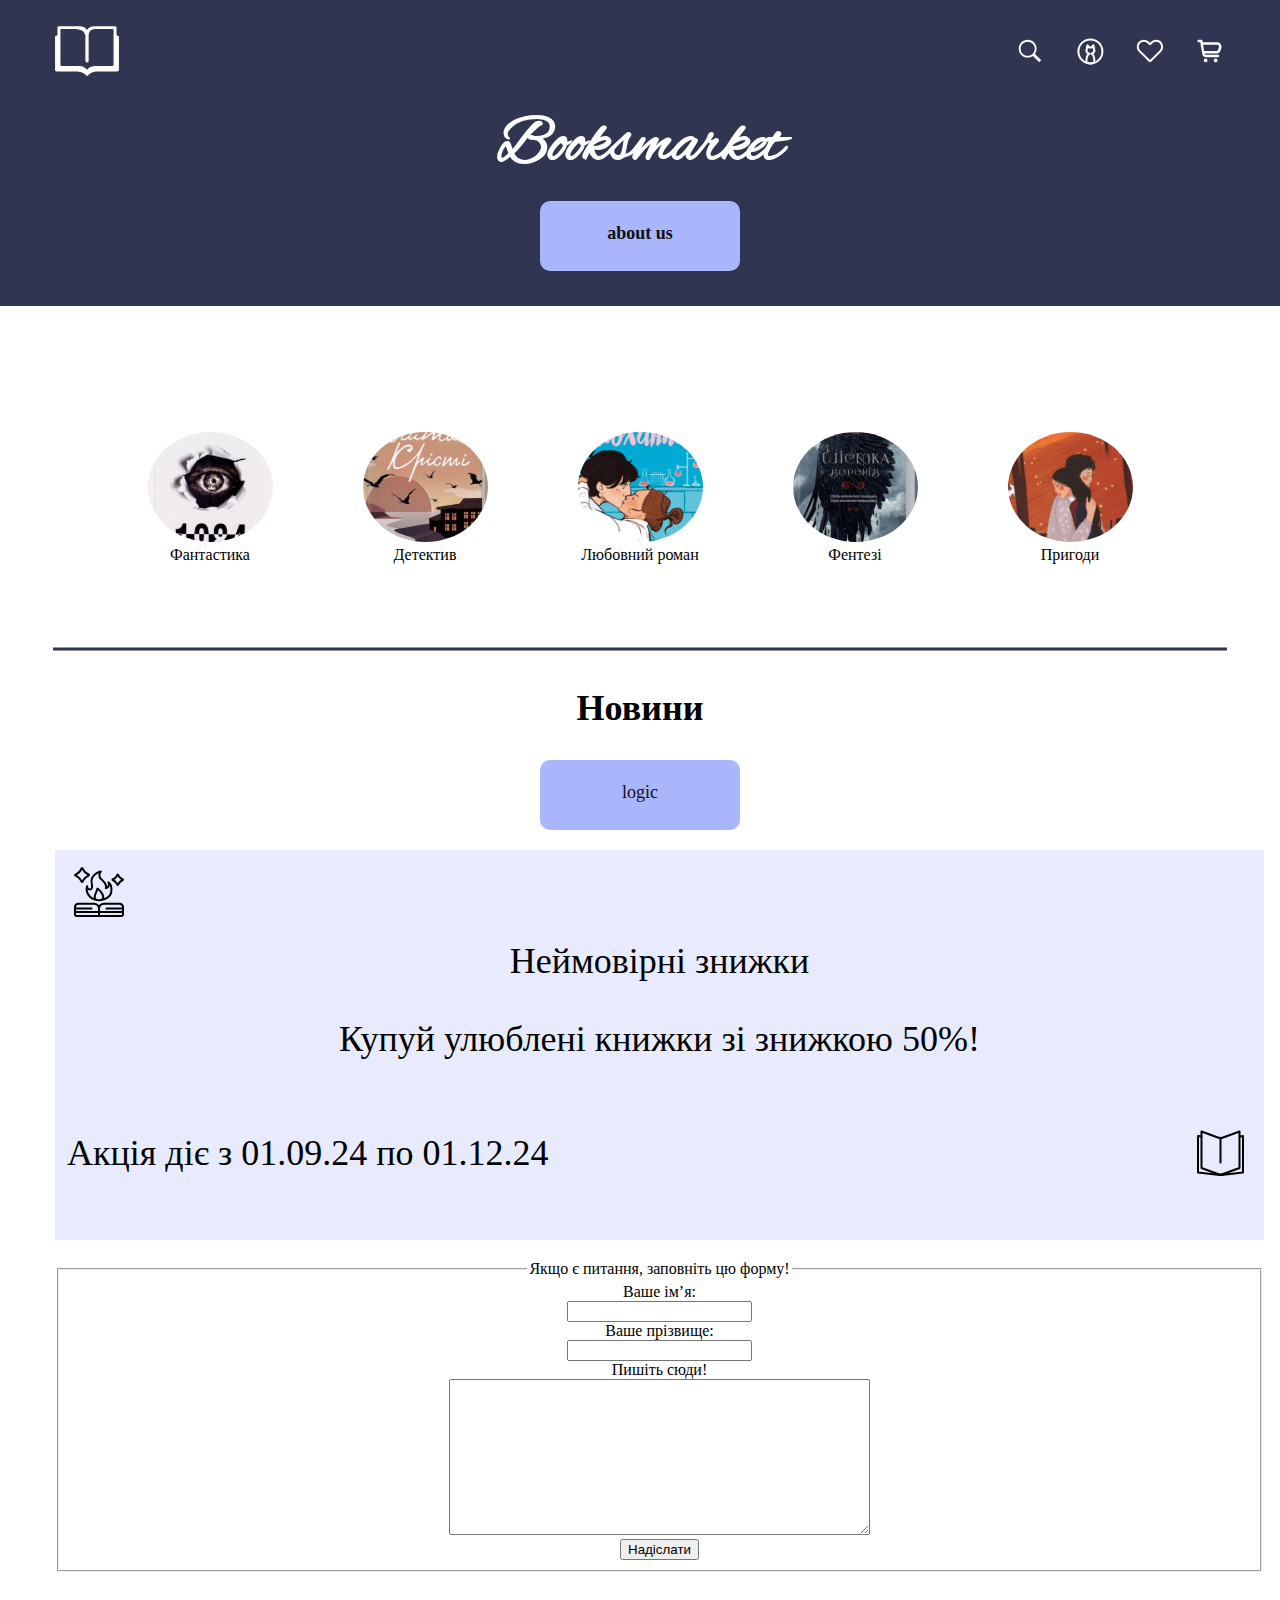
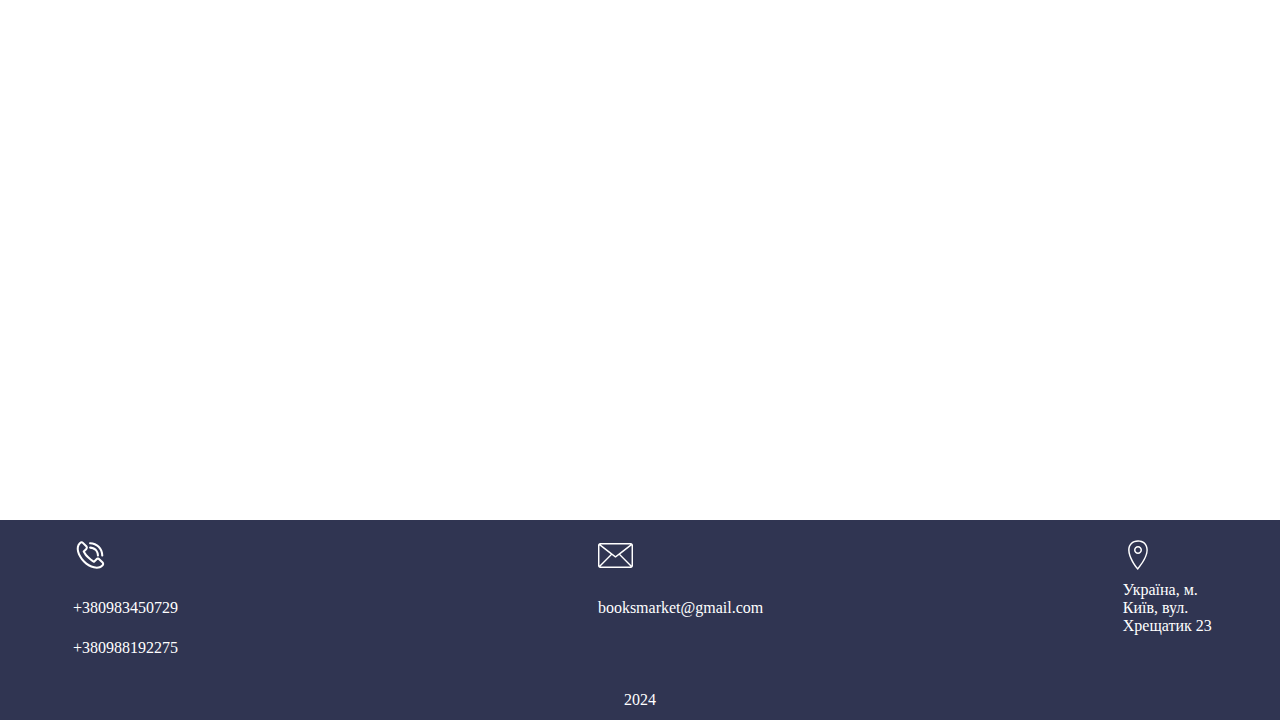
==== index.html @ 8e5c6f13 "Initial commit" ====
<!DOCTYPE html>
<html lang="en">
<head>
        <link href="https://fonts.googleapis.com/css2?family=Alex+Brush&display=swap" rel="stylesheet">
        <meta charset="UTF-8">
        <title>Booksmarket</title>
     <link rel="stylesheet" href="style.css">

    </head>
<body>
    <nav class="nav">
        <div class="container">
        <div class="nav-row">
            <a href="./index.html" class="logo">
                <img src="img/logo.svg" alt="Booksmarket Logo">
            </a>
            <ul class="nav-list" style="list-style-type:none;">
                <li class="nav-list__item"><a href="./search.html" class="nav-list__link"><img src="img/search.svg" alt="Search"></a></li>
                <li class="nav-list__item"><a href="./profile.html" class="nav-list__link"><img src="img/profile.svg" alt="Profile"></a></li>
                <li class="nav-list__item"><a href="./heart.html" class="nav-list__link"><img src="img/heart.svg" alt="Heart"></a></li>
                <li class="nav-list__item"><a href="./basket.html" class="nav-list__link"><img src="img/basket.svg" alt="Basket"></a></li>
            </ul>
        </div>
    </div>


</nav>
    <header class="header">
        <div class="header__title">
            <h1 id="h1">Booksmarket<br><a href="./about_us.html" class="btn">about us</a></h1>

        </div>
    </header>
    <main class="section" >
        <div class="section">
            <ul class="books-list">
                <li class="books-list=list__item"><a href="./fant.html" class ="books-list__link"><img src="img/fant.svg"></a><br>Фантастика</li>
                <li class="books-list=list__item"><a href="./detective.html" class ="books-list__link"><img src="img/detective.svg"></a><br>Детектив</li>
                <li class="books-list=list__item"><a href="./romans.html" class ="books-list__link"><img src="img/romans.svg"></a><br>Любовний роман</li>
                <li class="books-list=list__item"> <a href="./fantasy.html" class ="books-list__link"><img src="img/fantasy.svg" ></a><br>Фентезі</li>
                <li class="books-list=list__item"><a href="./adv.html" class ="books-list__link"><img src="img/adv.svg" ></a><br>Пригоди</li>

            </ul>
        </div>
        <div class="line">
            <img src="img/line.svg">
            <h2>Новини</h2>
        </div>
        <div class="logic">
            <a href="./business_logic.html" class="btn">logic</a>
            <br>
        </div>

        <div class="container">
            <div class="news">
                <div class="img">
                    <img src="img/book.svg">
                </div>
                <div class="news" ,href="news", ><b>Неймовірні знижки</b><br><a/>
                <p>Купуй улюблені книжки зі знижкою 50%!</p>
                <div class="bottom">
                    <p>Акція діє з 01.09.24 по 01.12.24</p>
                    <img src="img/book2.svg">
                </div>
                </div>
            </div>
            <div class="form">
                <form action='/action_page.html'>
                    <fieldset>
                <legend>Якщо є питання, заповніть цю форму!</legend>
                Ваше ім’я:<br>
                <input type='text' name='firstname' ><br>
                Ваше прізвище:<br>
                <input type='text' name='lastname' ><br>
                        Пишіть сюди!<br>
                <textarea name="message" rows="10" cols="50">

                </textarea><br>
                <input type='submit' value='Надіслати'>

                    </fieldset>
                </form>
            </div>
        </div>
    </main>
    <footer class="footer">
        <div class="container">
            <div class="contact">
            <table>
                <tr>
                    <th style="width:45%"><img src="img/number.svg" alt="Number"></th>
                    <th style="width:45%"><img src="img/email.svg" alt="Email"></th>
                    <th style="width:45%"><img src="img/location.svg" alt="Location"></th>
                </tr>
                <tr>
                    <td>+380983450729</td>
                    <td>booksmarket@gmail.com</td>
                    <td>Україна, м. Київ,
                        вул. Хрещатик 23</td>
                </tr>
                <tr>
                    <td>+380988192275</td>

                </tr>
            </table>
        </div>
            <div class="copyright">
                <p>2024</p>
            </div>
        </div>
    </footer>
</body>

</html>
---- style.css ----
body {
    margin: 0;
}
h1 {
    background-image: url('img/Rectangle 1.jpg');
    background-size: cover;
    background-position: center;
    color: white;
    padding: 0px;
    margin: 0px;
    width: 100%;
    height: 200px;
    flex-shrink: 0;
}

.nav {
    background-color: #303552;
    background-position: center;
    background-size: cover;
    color: white;
    padding:20px 0;
    text-align: center;
    margin:0px;
    width: 100%;
}
.container{
    margin:0 auto;
    padding : 0 15px;
    max-width: 1170px;
    text-align: left;

}
.nav-row{
    display: flex;
    justify-content: space-between;
    align-items: center;
    column-gap: 30px;
    row-gap: 20px;
    flex-wrap: wrap;
}
.nav-list{
    display: flex;
    column-gap: 30px;
    align-items: center;
}


.btn {
    width: 200px;
    height: 70px;
    border-radius: 10px;
    margin-left: auto;
    margin-right: auto;
    background: #AAB6FC;
    text-align: center;
    line-height: 65px;
    display: inline-block;
    text-decoration: none;
    font-size: 18px;
    color: #111;
    transition: 0.3s;
    cursor: pointer;
    font-family: Allerta;

}
.btn:hover {
    background-color:#E8EBFD;
    transition: 0.7s;
    opacity: 1;
}
main {
    flex-grow: 1;
}
.footer{
    background-color: #303552;
    width:100%;
    height:200px ;
    margin:0;
    background-position: center, bottom;
    margin-top: 240px;
    margin-top: 340px;
    margin-bottom: 0;
}
.contact{
    color:white;
    font-family: Allerta;
    font-size: 16px;
    object-position: bottom;
    padding: 15px;
    width:100%;

}
.copyright{
    color: white;
    font-family: Alice;
    text-align: center;

}
.form{
    text-align: center;
    display: block;
    width: 1209px;
    height: 500px;
    margin-left: auto;
    margin-right: auto;
    padding-top: 0px;
    margin-bottom: 20px;
    margin-top: 100px;
}
.section {
    display: flex;
    flex-direction: column;
    align-items: center;
    justify-content: center;
    margin-bottom: 30px;
    margin-top: 50px;

}

.logic {
    margin-bottom: 20px;
}
#h1{
    margin-left: auto;
    margin-right: auto;
    text-align: center;
    font-family: 'Alex Brush';
    font-size: 400%;
}
.books-list{
    display: flex;
    column-gap: 90px;
    align-items: center;
    text-align: center;
    background-size: cover;
    padding: 10px;
    margin-bottom: 20px;
    list-style-type:none;


}
.line{
    padding-top: 6px;
    margin-bottom: 1px;
    text-align: center;
    font-size: 24px;
}
.news{
    width: 1209px;
    height: 300px;
    flex-shrink: 0;
    background: #E8EBFD;
    padding-top: 10px;
    padding-bottom: 0px ;
    text-align: center;
    font-style: normal;
    font-weight: 200;
    line-height: normal;
    font-size: 150%;
    color: black;
}
.img{
    text-align: left;
    padding-left: 12px;
}
.bottom{
    justify-content: space-between;
    display: flex;
    padding-left: 12px;
    padding-right: 12px;
    align-items: center;
    padding-bottom: 20px;
}
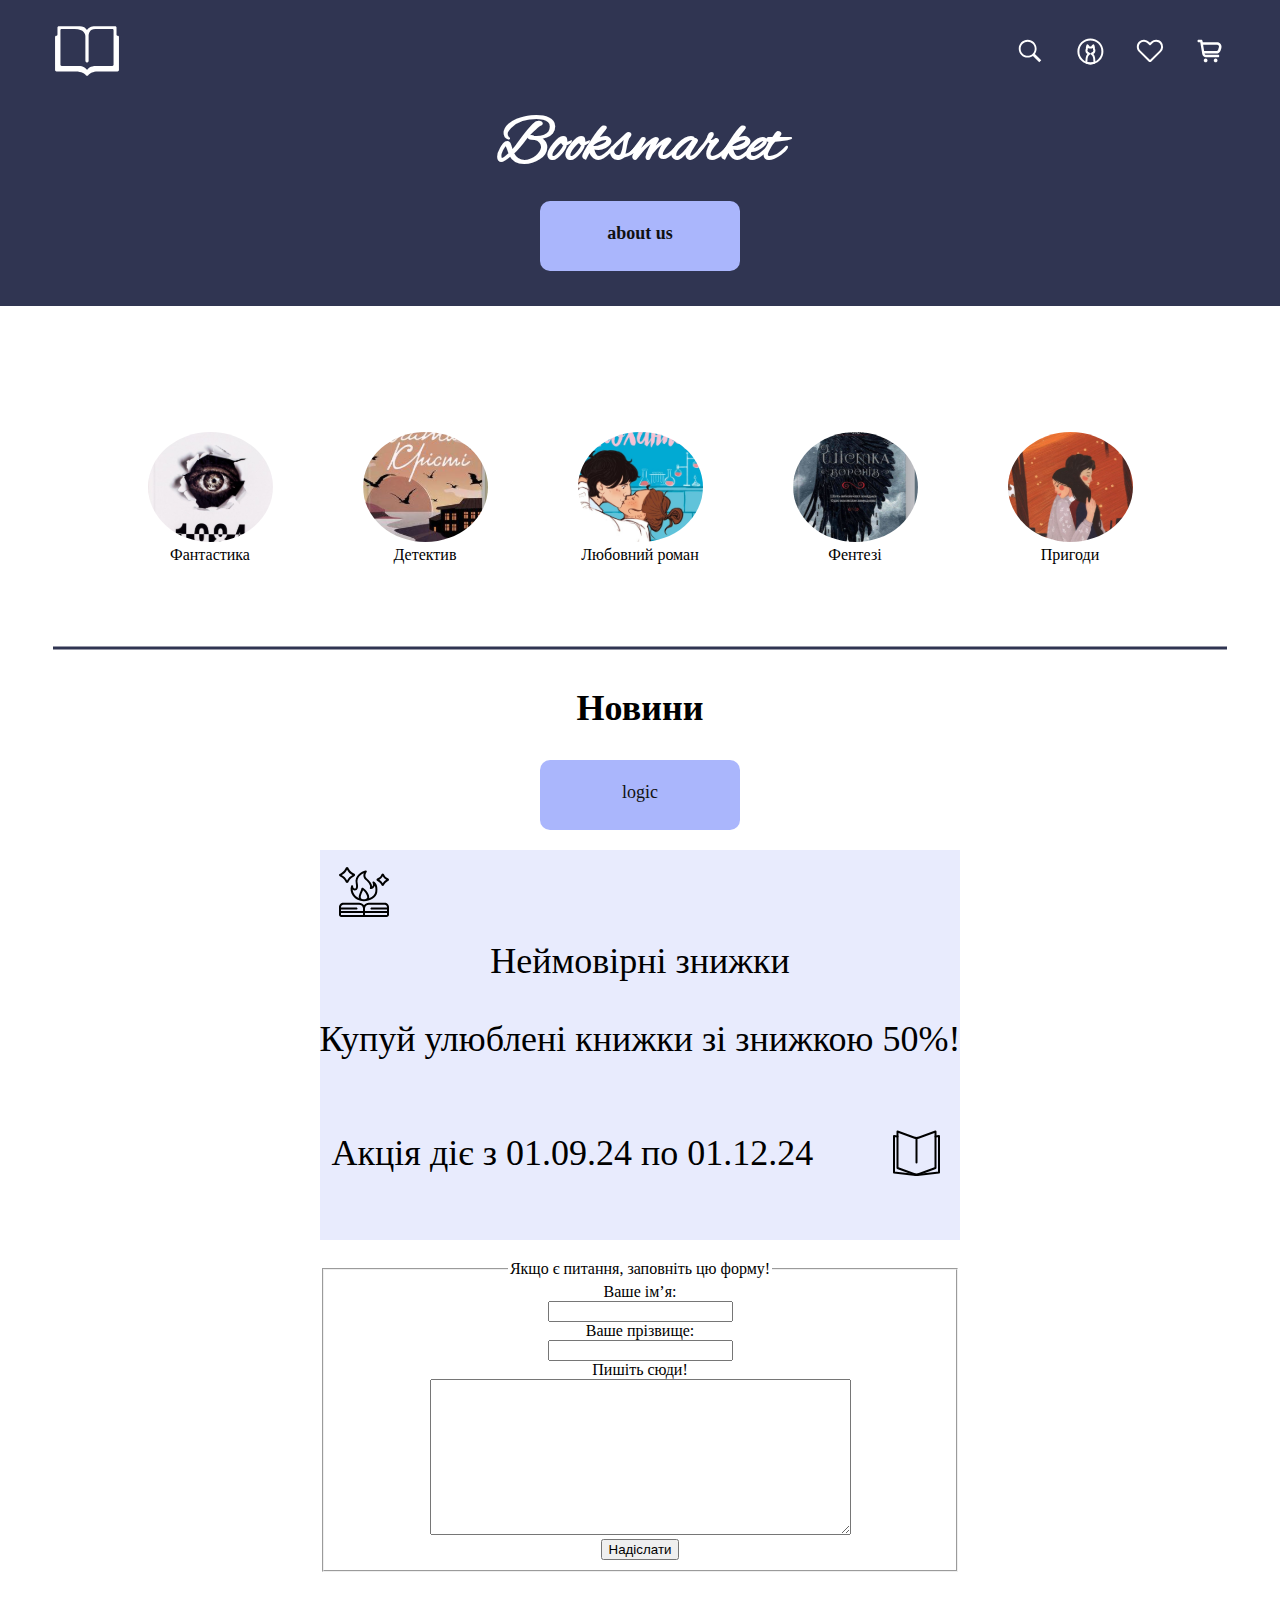
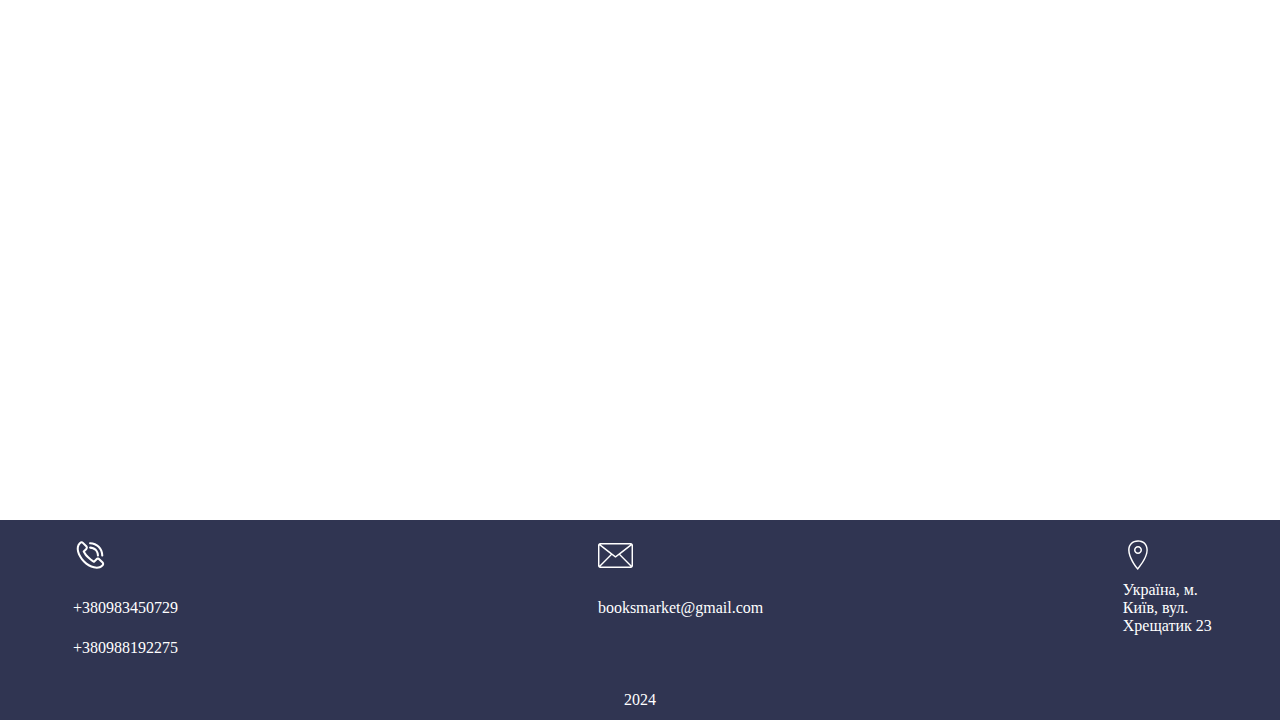
==== commit 4f894380: "changes" ====
--- a/index.html
+++ b/index.html
@@ -3,29 +3,31 @@
 <head>
         <link href="https://fonts.googleapis.com/css2?family=Alex+Brush&display=swap" rel="stylesheet">
         <meta charset="UTF-8">
+        <meta name="viewport" content="width=device-width, initial-scale=1.0">
         <title>Booksmarket</title>
      <link rel="stylesheet" href="style.css">
 
     </head>
 <body>
-    <nav class="nav">
-        <div class="container">
-        <div class="nav-row">
-            <a href="./index.html" class="logo">
-                <img src="img/logo.svg" alt="Booksmarket Logo">
-            </a>
-            <ul class="nav-list" style="list-style-type:none;">
-                <li class="nav-list__item"><a href="./search.html" class="nav-list__link"><img src="img/search.svg" alt="Search"></a></li>
-                <li class="nav-list__item"><a href="./profile.html" class="nav-list__link"><img src="img/profile.svg" alt="Profile"></a></li>
-                <li class="nav-list__item"><a href="./heart.html" class="nav-list__link"><img src="img/heart.svg" alt="Heart"></a></li>
-                <li class="nav-list__item"><a href="./basket.html" class="nav-list__link"><img src="img/basket.svg" alt="Basket"></a></li>
-            </ul>
-        </div>
-    </div>
+
+    <header class="header">
+        <nav class="nav">
+            <div class="container">
+                <div class="nav-row">
+                    <a href="./index.html" class="logo">
+                        <img src="img/logo.svg" alt="Booksmarket Logo">
+                    </a>
+                    <ul class="nav-list" style="list-style-type:none;">
+                        <li class="nav-list__item"><a href="./search.html" class="nav-list__link"><img src="img/search.svg" alt="Search"></a></li>
+                        <li class="nav-list__item"><a href="./profile.html" class="nav-list__link"><img src="img/profile.svg" alt="Profile"></a></li>
+                        <li class="nav-list__item"><a href="./heart.html" class="nav-list__link"><img src="img/heart.svg" alt="Heart"></a></li>
+                        <li class="nav-list__item"><a href="./basket.html" class="nav-list__link"><img src="img/basket.svg" alt="Basket"></a></li>
+                    </ul>
+                </div>
+            </div>
 
 
-</nav>
-    <header class="header">
+        </nav>
         <div class="header__title">
             <h1 id="h1">Booksmarket<br><a href="./about_us.html" class="btn">about us</a></h1>
 
@@ -43,7 +45,7 @@
             </ul>
         </div>
         <div class="line">
-            <img src="img/line.svg">
+            <img class="line" src="img/line.svg">
             <h2>Новини</h2>
         </div>
         <div class="logic">
@@ -56,7 +58,7 @@
                 <div class="img">
                     <img src="img/book.svg">
                 </div>
-                <div class="news" ,href="news", ><b>Неймовірні знижки</b><br><a/>
+                <div class="news" ,href="news" ><b>Неймовірні знижки</b><br><a/>
                 <p>Купуй улюблені книжки зі знижкою 50%!</p>
                 <div class="bottom">
                     <p>Акція діє з 01.09.24 по 01.12.24</p>
@@ -88,9 +90,9 @@
             <div class="contact">
             <table>
                 <tr>
-                    <th style="width:45%"><img src="img/number.svg" alt="Number"></th>
-                    <th style="width:45%"><img src="img/email.svg" alt="Email"></th>
-                    <th style="width:45%"><img src="img/location.svg" alt="Location"></th>
+                    <th ><img src="img/number.svg" alt="Number"></th>
+                    <th ><img src="img/email.svg" alt="Email"></th>
+                    <th ><img src="img/location.svg" alt="Location"></th>
                 </tr>
                 <tr>
                     <td>+380983450729</td>
--- a/style.css
+++ b/style.css
@@ -1,8 +1,11 @@
+
 body {
     margin: 0;
-}
+    width: 100%;
+}
+
 h1 {
-    background-image: url('img/Rectangle 1.jpg');
+    background-color: #303552;
     background-size: cover;
     background-position: center;
     color: white;
@@ -13,24 +16,30 @@
     flex-shrink: 0;
 }
 
+.header {
+    background-color: #303552;
+    width: 100%;
+}
+
 .nav {
     background-color: #303552;
     background-position: center;
     background-size: cover;
     color: white;
-    padding:20px 0;
-    text-align: center;
-    margin:0px;
-    width: 100%;
-}
-.container{
-    margin:0 auto;
-    padding : 0 15px;
+    padding: 20px 0;
+    text-align: center;
+    margin: 0px;
+    width: 100%;
+}
+
+.container {
+    margin: 0 auto;
+    padding: 0 15px;
     max-width: 1170px;
     text-align: left;
-
-}
-.nav-row{
+}
+
+.nav-row {
     display: flex;
     justify-content: space-between;
     align-items: center;
@@ -38,12 +47,12 @@
     row-gap: 20px;
     flex-wrap: wrap;
 }
-.nav-list{
+
+.nav-list {
     display: flex;
     column-gap: 30px;
     align-items: center;
 }
-
 
 .btn {
     width: 200px;
@@ -61,52 +70,52 @@
     transition: 0.3s;
     cursor: pointer;
     font-family: Allerta;
-
-}
+}
+
 .btn:hover {
-    background-color:#E8EBFD;
+    background-color: #E8EBFD;
     transition: 0.7s;
     opacity: 1;
 }
+
 main {
     flex-grow: 1;
 }
-.footer{
+
+.footer {
     background-color: #303552;
-    width:100%;
-    height:200px ;
-    margin:0;
-    background-position: center, bottom;
-    margin-top: 240px;
+    width: 100%;
+    height: 200px;
+    margin: 0;
+    background-position: center bottom;
     margin-top: 340px;
     margin-bottom: 0;
 }
-.contact{
-    color:white;
+
+.contact {
+    color: white;
     font-family: Allerta;
     font-size: 16px;
     object-position: bottom;
     padding: 15px;
-    width:100%;
-
-}
-.copyright{
+    width: 100%;
+}
+
+.copyright {
     color: white;
     font-family: Alice;
     text-align: center;
-
-}
-.form{
+}
+
+.form {
     text-align: center;
     display: block;
-    width: 1209px;
+    width: 100%;
+    max-width: 1209px;
     height: 500px;
-    margin-left: auto;
-    margin-right: auto;
-    padding-top: 0px;
-    margin-bottom: 20px;
-    margin-top: 100px;
-}
+    margin: 100px auto 20px;
+}
+
 .section {
     display: flex;
     flex-direction: column;
@@ -114,20 +123,25 @@
     justify-content: center;
     margin-bottom: 30px;
     margin-top: 50px;
+}
+.contact th, .contact td {
+    width: 45%; /* Рівномірний розподіл ширини стовпців */
 
 }
 
 .logic {
     margin-bottom: 20px;
 }
-#h1{
+
+#h1 {
     margin-left: auto;
     margin-right: auto;
     text-align: center;
     font-family: 'Alex Brush';
     font-size: 400%;
 }
-.books-list{
+
+.books-list {
     display: flex;
     column-gap: 90px;
     align-items: center;
@@ -135,35 +149,36 @@
     background-size: cover;
     padding: 10px;
     margin-bottom: 20px;
-    list-style-type:none;
-
-
-}
-.line{
+    list-style-type: none;
+    flex-wrap: wrap;
+}
+
+.line {
     padding-top: 6px;
     margin-bottom: 1px;
     text-align: center;
     font-size: 24px;
 }
-.news{
-    width: 1209px;
+
+.news {
+    width: 100%;
     height: 300px;
     flex-shrink: 0;
     background: #E8EBFD;
     padding-top: 10px;
-    padding-bottom: 0px ;
     text-align: center;
     font-style: normal;
     font-weight: 200;
-    line-height: normal;
     font-size: 150%;
     color: black;
 }
-.img{
+
+.img {
     text-align: left;
     padding-left: 12px;
 }
-.bottom{
+
+.bottom {
     justify-content: space-between;
     display: flex;
     padding-left: 12px;
@@ -171,3 +186,179 @@
     align-items: center;
     padding-bottom: 20px;
 }
+
+/* Планшети */
+@media screen and (min-width: 768px) and (max-width: 1024px) {
+
+    .books-list{
+        flex-wrap: wrap;
+        align-items: center;
+        justify-content: center;
+
+    }
+
+    .footer {
+        height: 250px;
+        width: 100%;
+        margin: 0;
+        box-sizing: border-box;
+        margin-top: 340px;
+    }
+
+    h1 {
+        height: 150px;
+        font-size: 1.5rem;
+        width: 100%;
+        padding: 0;
+        margin: 0;
+    }
+
+    .container {
+        max-width: 100%;
+        margin: 0;
+    }
+
+    body {
+        width: 100%;
+        margin: 0;
+    }
+
+    main {
+        width: 100%;
+    }
+
+    .header {
+        width: 100%;
+        height: 450px;
+    }
+}
+
+/* Мобільні пристрої */
+@media screen and (max-width: 550px) {
+
+
+
+
+
+
+    .container {
+        max-width: 90%;
+        padding: 0 60px;
+    }
+
+    .footer {
+        height: 250px;
+        padding: 20px;
+        width: 100%;
+    }
+
+    h1 {
+        height: 180px;
+        font-size: 2rem;
+    }
+
+    .news {
+        width: 80%;
+        height: auto;
+        padding: 20px;
+    }
+
+    .books-list {
+        flex-direction: column;
+        row-gap: 20px;
+    }
+
+    .bottom {
+        flex-direction: column;
+        row-gap: 20px;
+    }
+
+    .header {
+        width: 100%;
+    }
+
+    .form {
+        width: 90%;
+        max-width: 300px;
+        height: auto;
+        margin: 50px auto;
+        padding: 10px;
+        box-sizing: border-box;
+    }
+
+    fieldset {
+        width: 100%;
+        padding: 10px;
+        box-sizing: border-box;
+    }
+
+    input[type="text"], textarea {
+        width: 100%;
+        padding: 10px;
+        margin-top: 10px;
+        box-sizing: border-box;
+    }
+
+    input[type="submit"] {
+        width: 100%;
+        padding: 10px;
+        margin-top: 20px;
+        background-color: #AAB6FC;
+        border: none;
+        cursor: pointer;
+        font-size: 16px;
+        color: #111;
+        border-radius: 5px;
+        transition: 0.3s;
+    }
+    input[type="submit"]:hover {
+        background-color: #E8EBFD;
+    }
+
+
+    body {
+        width: 100%;
+    }
+
+    .contact {
+        display: flex;
+        flex-direction: column;
+        align-items: center;
+        text-align: center;
+    }
+
+    .contact tr {
+        display: flex;
+        align-items: center;
+        margin-bottom: 15px;
+        justify-content: space-between;
+        column-gap: 30px;
+        padding-right: 50px;
+    }
+
+    .contact th, .contact td {
+        font-size: 10px; /* Зменшити розмір тексту */
+        text-align: center;
+        display: block;
+        width:20% ;
+        column-gap: 30px;
+    }
+
+    .contact img {
+        max-width: 30px; /* Збільшити розмір іконок для кращого вигляду */
+        margin-bottom: 5px;
+    }
+}
+@media screen and (min-width: 1025px) {
+    .nav {
+        justify-content: space-between; /* Гнучке горизонтальне розташування для великих екранів */
+    }
+}
+@media screen and (min-width: 768px) and (orientation: portrait) {
+    .news {
+        box-shadow: 0 4px 8px rgba(17, 17, 17, 0.5); /* Задає тінь */
+    }
+}
+
+
+
